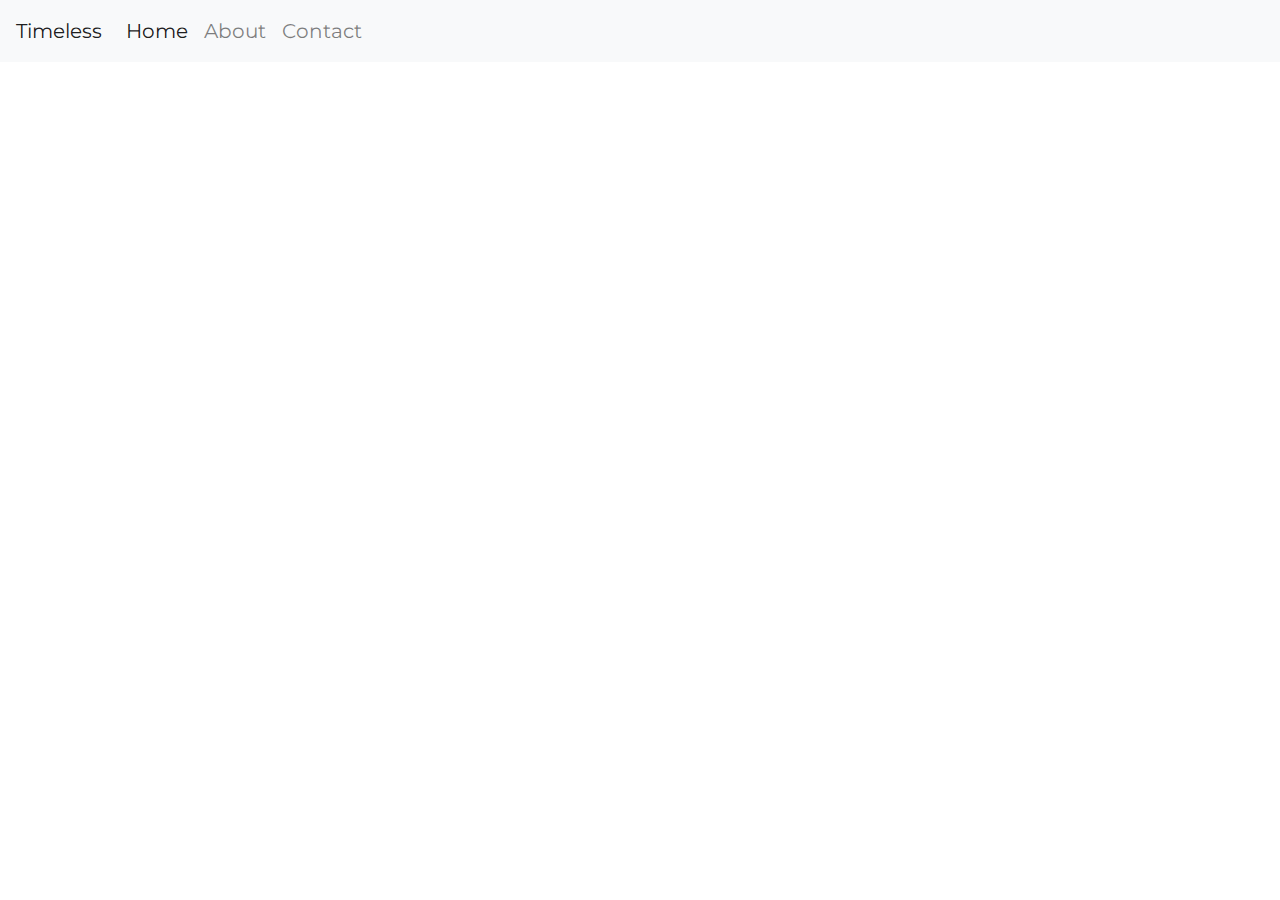
==== about.html @ 02db26bd "Add About Page" ====
<!doctype html>
<html lang="en">
<head>
  <meta charset="UTF-8">
  <meta name="viewport" content="width=device-width, initial-scale=1, shrink-to-fit=no">
  <meta http-equiv="X-UA-Compatible" content="ie=edge">
  <link href="https://fonts.googleapis.com/css?family=Montserrat:100,200,400,700" rel="stylesheet">
  <link rel="stylesheet" href="css/bootstrap.min.css">
  <link rel="stylesheet" href="css/style.css">
  <title>Webs</title>
</head>
<body>
  <header>
    <nav class="navbar fixed-top navbar-expand-lg navbar-light bg-light">
      <a class="navbar-brand" href="#">Timeless</a>
      <button class="navbar-toggler" type="button" data-toggle="collapse" data-target="#navbarSupportedContent" aria-controls="navbarSupportedContent" aria-expanded="false" aria-label="Toggle navigation">
        <span class="navbar-toggler-icon"></span>
      </button>
    
      <div class="collapse navbar-collapse" id="navbarSupportedContent">
        <ul class="navbar-nav mr-auto">
          <li class="nav-item active">
            <a class="nav-link" href="index.html">Home <span class="sr-only">(current)</span></a>
          </li>
          <li class="nav-item">
            <a class="nav-link" href="#">About</a>
          </li>
          <li class="nav-item">
            <a class="nav-link" href="#">Contact</a>
          </li>
        </ul>
      </div>
    </nav>
    <div id="carouselExampleIndicators" class="carousel slide" data-ride="carousel">
      <ol class="carousel-indicators">
        <li data-target="#carouselExampleIndicators" data-slide-to="0" class="active"></li>
        <li data-target="#carouselExampleIndicators" data-slide-to="1"></li>
        <li data-target="#carouselExampleIndicators" data-slide-to="2"></li>
      </ol>
      <div class="carousel-inner" style="height: 100vh">
        <div class="carousel-item active">
          <img class="d-block w-100" src="img/bg3.jpg" alt="First slide">
        </div>
        <div class="carousel-item">
          <img class="d-block w-100" src="img/bg7.jpg" alt="Second slide">
        </div>
        <div class="carousel-item">
          <img class="d-block w-100" src="img/bg8.jpg" alt="Third slide">
        </div>
      </div>
      <a class="carousel-control-prev" href="#carouselExampleIndicators" role="button" data-slide="prev">
        <span class="carousel-control-prev-icon" aria-hidden="true"></span>
        <span class="sr-only">Previous</span>
      </a>
      <a class="carousel-control-next" href="#carouselExampleIndicators" role="button" data-slide="next">
        <span class="carousel-control-next-icon" aria-hidden="true"></span>
        <span class="sr-only">Next</span>
      </a>
    </div>
  </header>
  <script type="text/javascript" src="js/jquery.min.js"></script>
  <script type="text/javascript" src="js/bootstrap.bundle.min.js"></script>
  <script type="text/javascript" src="js/bootstrap.min.js"></script>
</body>
</html>
---- css/style.css ----
body {
  font-family: 'Montserrat', sans-serif;
  text-rendering: optimizeLegibility;
  font-size: 20px;
  color: #555555;
}
h1 {
  color: #ffffff;
  text-align: center;
  font-weight: 100;
  font-size: 100px;
  position: absolute;
  top: 50%;
  left: 50%;
  transform: translate(-50%, -50%);
}
h2 {
  font-size: 200%;
  word-spacing: 2px;
  text-align: center;
  margin: 20px 0;
  letter-spacing: 1px;
}
.back {
  background: url('../img/bg11.jpg');
  background-size: cover;
  background-repeat: no-repeat;
  height: 100vh;
}
.story {
  margin: 0 10%;
  line-height: 145%;
  font-size: 20px;
}

/* 
===========
 Bootstrap 
===========
*/
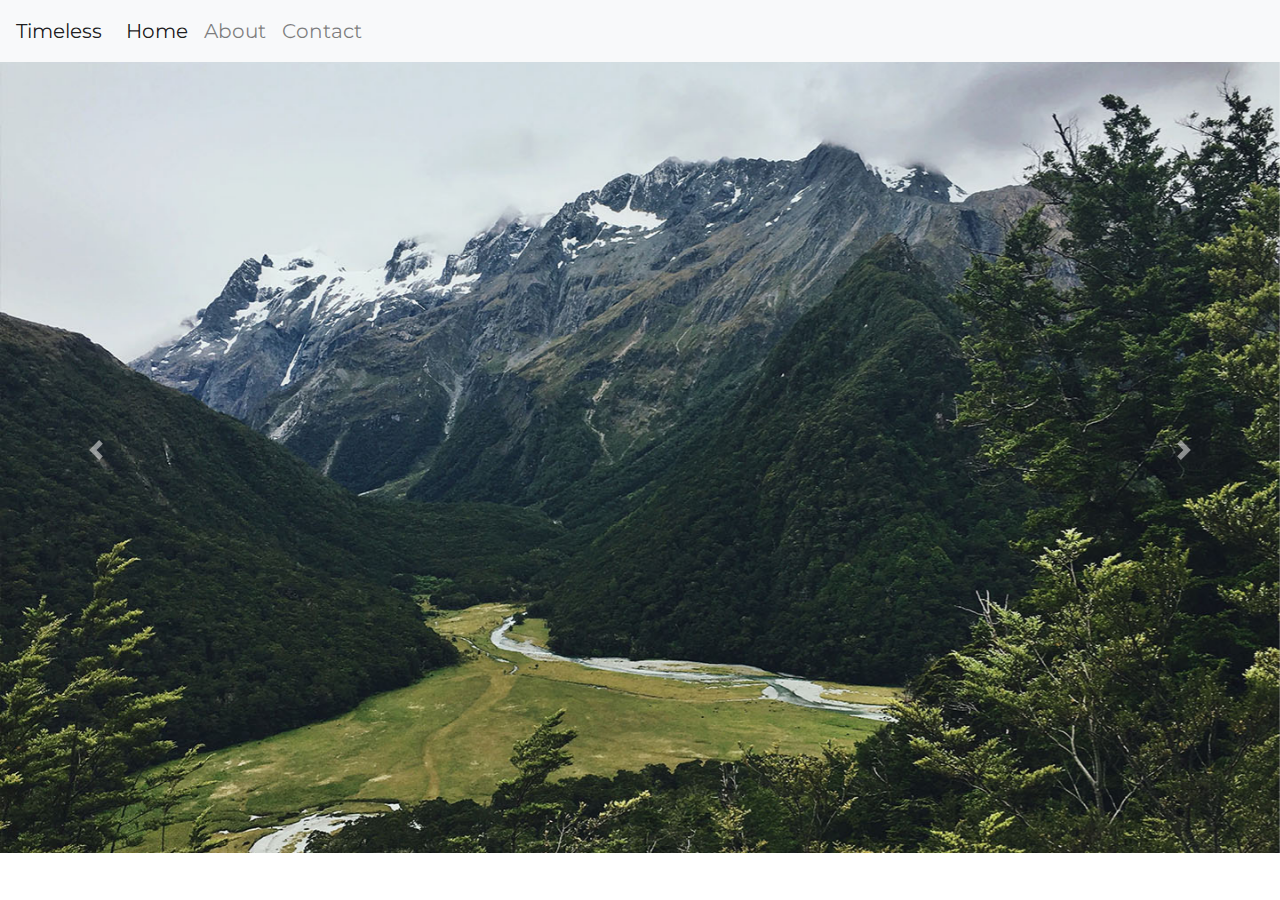
==== commit 90bb831e: "Update Files" ====
--- a/about.html
+++ b/about.html
@@ -23,10 +23,10 @@
             <a class="nav-link" href="index.html">Home <span class="sr-only">(current)</span></a>
           </li>
           <li class="nav-item">
-            <a class="nav-link" href="#">About</a>
+            <a class="nav-link" href="about.html">About</a>
           </li>
           <li class="nav-item">
-            <a class="nav-link" href="#">Contact</a>
+            <a class="nav-link" href="contact.html">Contact</a>
           </li>
         </ul>
       </div>
